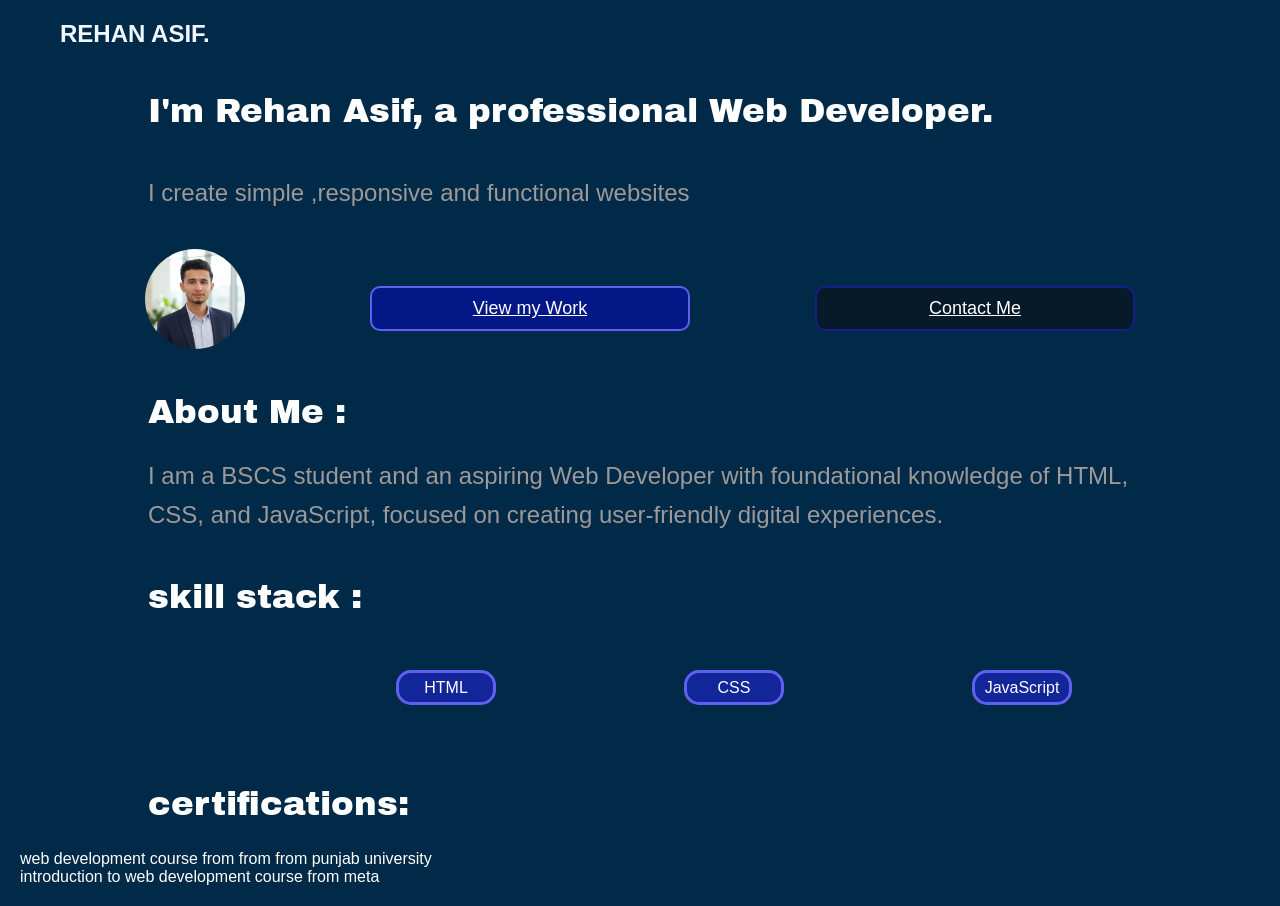
==== index.html @ 9f4f7d63 "upd" ====
<!DOCTYPE html>
<html lang="en">
<head>
    <meta charset="UTF-8">
    <meta name="viewport" content="width=device-width, initial-scale=1.0">
    <title>Document</title>
    <link rel="stylesheet" href="style.css">
    <link rel="preconnect" href="https://fonts.googleapis.com">
<link rel="preconnect" href="https://fonts.gstatic.com" crossorigin>
<link href="https://fonts.googleapis.com/css2?family=Archivo+Black&display=swap" rel="stylesheet">
<link rel="stylesheet" href="https://cdnjs.cloudflare.com/ajax/libs/font-awesome/6.5.1/css/all.min.css">
</head>
<body>
    <header>
<nav>
    <ul>
        <li id="name"><a >REHAN ASIF.</a></li>
      
    </ul>
</nav><br>
<br>

    </header>
   <p class="fontsty">I'm Rehan Asif, a professional Web Developer.</p>
<br><br>
<p class=" tagline"> I create simple ,responsive and functional websites </p>
<br><br> 
<div id="container"> 
   <div  id="pf" >  <img src="pic.jpeg" alt="profile pic">  </div>
     <div  id="mywork" > <a href="mywork.html" id="myworkp"> View  my Work</a></div>
     <div  id="contactme" > <a href="mailto:g438391@gmail.com" id="contactmep"> Contact Me</a></div>
 </div>  <br><br>
  <p class="fontsty"> About Me : </p><br>
 <p class="tagline">  I am a BSCS student and an aspiring Web Developer with foundational knowledge of HTML, CSS, and JavaScript, focused on creating user-friendly digital experiences.
 </p><br><br>
  <p class="fontsty"> skill stack :</p><br>

<br>
  <div id="container"> <br>
   
     <div  id="skp" >   HTML</div>
    <div  id="skp" >   CSS</div>
    <div  id="skp" >   JavaScript</div>
  </div>
    <br><br><br><br>
<p class="fontsty"> certifications:</p><br>    

web development course from from from punjab university <br>
introduction to web development course from meta     <br>
</body>

</html>
---- style.css ----
* {
    box-sizing: border-box;
    margin: 0;
    padding-top: 3 ; ;
}

body {
    background-color: hsl(205, 100%, 14%);
    color: white;
    font-family: Arial, sans-serif;
    padding: 20px; 
    
    overflow-x: hidden; /* Ye lineeeeeeeeeeeee horizontal slider ko roooooaak deti hai or ham ye har dafa use kerren geeeee */
}

nav ul {
    list-style-type: none;
}

nav ul li {


    display: inline;
    margin-right: 10px;
    color: aliceblue;
}

#name {
    font-size: 24px;
    font-weight: bold;
    width: 70vw
    ;
    margin-bottom: 20px;
}

p {
    font-family: Arial, sans-serif;
    font-size: 34px;
    line-height: 1.6;
 
 
 
    color: rgb(255, 255, 255);
    margin-left: 10vw;
    margin-right: 10vw;
}

.fontsty {
 
    font-family: "Archivo Black", sans-serif;
 
    font-weight: 400;
    font-style: normal;
}

.tagline {
    color: rgb(157, 153, 153);
 
 
    font-size: 24px;
}


img {
    width: 100px;
    height: 100px;
    border-radius: 50%;
   
    object-fit: cover;
float: left;
}



#container {

    display: flex;

    align-items: center;
    justify-content: space-evenly;
}




#mywork {
    display: flex;
    background-color: rgba(7, 4, 205, 0.475);
    margin-top: 20px;
    width: 25vw;
    align-items: center;
    justify-content: center;
    border-radius: 10px;
    border: solid rgba(97, 97, 244, 0.982) 2px;
}




#myworkp, #contactmep {
    font-size: 18px;
    color: white;
    text-align: center;
    padding: 10px;
}

#contactme {
    display: flex;
    background-color: rgba(14, 10, 10, 0.475);
    margin-top: 20px;




    width: 25vw;


    align-items: center;
    justify-content: center;
    border-radius: 10px;

    border: 2px solid rgba(40, 37, 251, 0.475);
}

#skp {
    display: flex;
    background-color: rgba(39, 35, 246, 0.475);
    margin-top: 10px;
    width: 100px;
    height: 35px;
    align-items: center;
    justify-content: center;
    border-radius: 15px;
    border: solid rgba(97, 97, 244, 0.982);
}

/* Featured Projects Container */
#container2 {
    display: flex;
    align-items: center;
    justify-content: space-evenly;
    flex-wrap: wrap; /* Bohat zaroori Taake images niche move ho saken */


    gap: 20px; /* Margins ki bajaye gap use karen, slider nahi aye ga */
    margin-top: 30px;

}




/* Project Images Style (Same as your original .a class but fixed) */
.a, .b, .c {
    width: 300px; /* Viewport units (vw) ki bajaye pixels use kiye hain slider rokne ke liye */
    height: 300px;
    border-radius: 10%;
    object-fit: cover;
}
.home-btn {
  font-size: 24px;   /* سائز بڑا کرنے کے لیے */
  color: #e2e7e9;       /* اپنی مرضی کا کلر دے دیں */
  text-decoration: none;
}
.home-btn:hover {
  color: #007bff;    /* ماؤس اوپر لانے پر کلر چینج ہوگا */
}
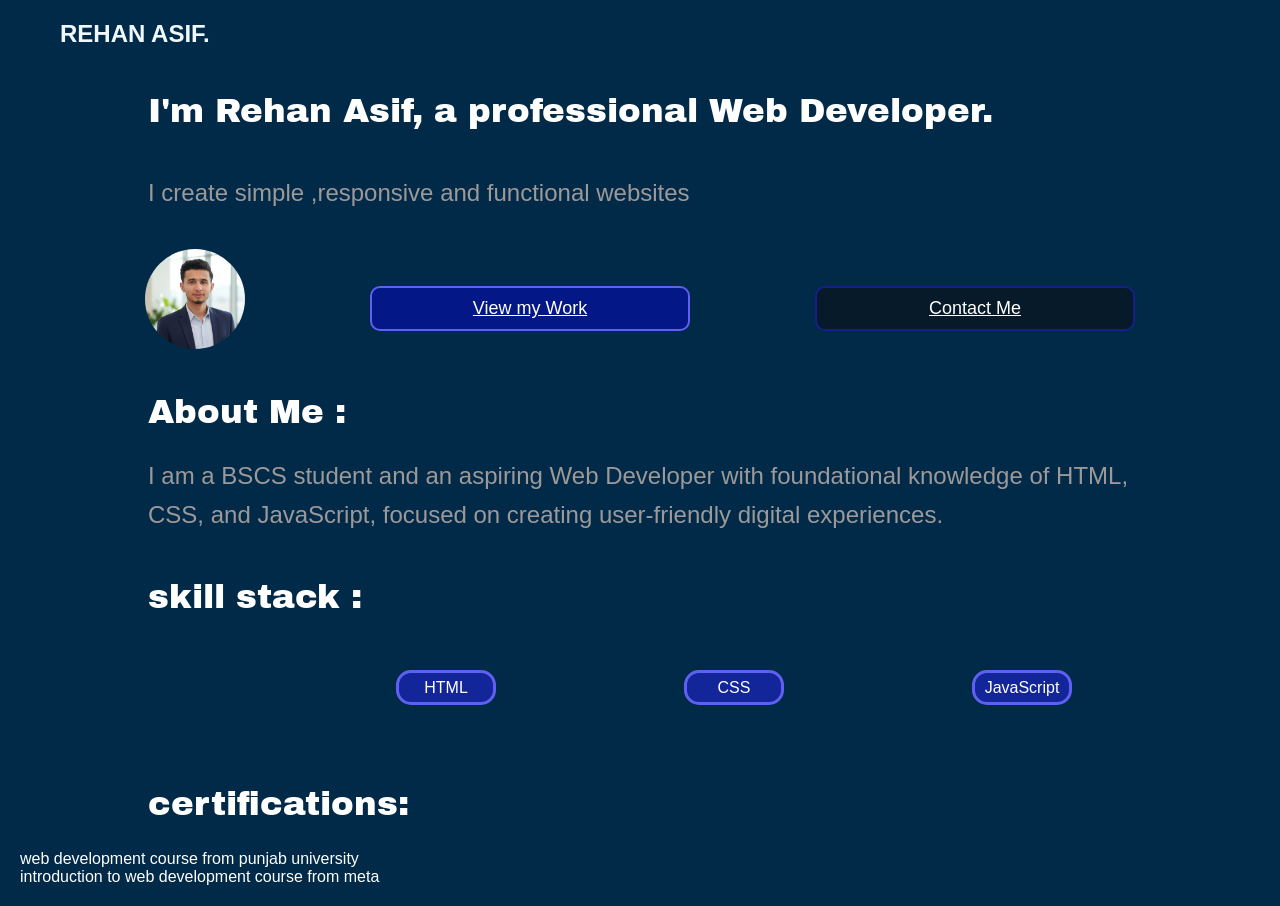
==== commit b1e63422: "new" ====
--- a/index.html
+++ b/index.html
@@ -45,7 +45,7 @@
     <br><br><br><br>
 <p class="fontsty"> certifications:</p><br>    
 
-web development course from from from punjab university <br>
+web development course from punjab university <br>
 introduction to web development course from meta     <br>
 </body>
 
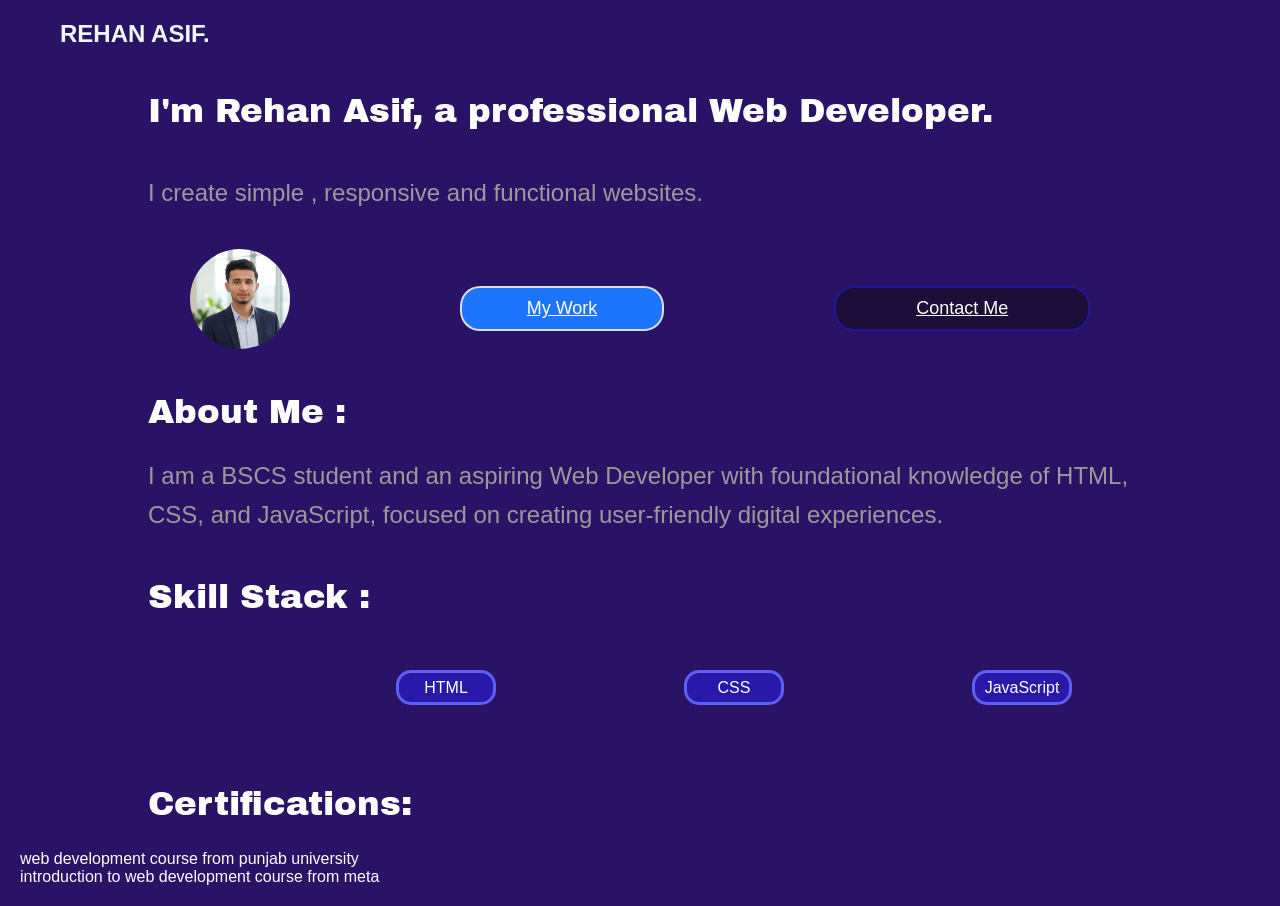
==== commit 71fa8604: "updated" ====
--- a/index.html
+++ b/index.html
@@ -23,17 +23,17 @@
     </header>
    <p class="fontsty">I'm Rehan Asif, a professional Web Developer.</p>
 <br><br>
-<p class=" tagline"> I create simple ,responsive and functional websites </p>
+<p class=" tagline"> I create simple , responsive and functional websites. </p>
 <br><br> 
 <div id="container"> 
    <div  id="pf" >  <img src="pic.jpeg" alt="profile pic">  </div>
-     <div  id="mywork" > <a href="mywork.html" id="myworkp"> View  my Work</a></div>
+     <div  id="mywork" > <a href="mywork.html" id="myworkp"> My Work</a></div>
      <div  id="contactme" > <a href="mailto:g438391@gmail.com" id="contactmep"> Contact Me</a></div>
  </div>  <br><br>
   <p class="fontsty"> About Me : </p><br>
  <p class="tagline">  I am a BSCS student and an aspiring Web Developer with foundational knowledge of HTML, CSS, and JavaScript, focused on creating user-friendly digital experiences.
  </p><br><br>
-  <p class="fontsty"> skill stack :</p><br>
+  <p class="fontsty"> Skill Stack :</p><br>
 
 <br>
   <div id="container"> <br>
@@ -43,7 +43,7 @@
     <div  id="skp" >   JavaScript</div>
   </div>
     <br><br><br><br>
-<p class="fontsty"> certifications:</p><br>    
+<p class="fontsty"> Certifications:</p><br>    
 
 web development course from punjab university <br>
 introduction to web development course from meta     <br>
--- a/style.css
+++ b/style.css
@@ -5,12 +5,13 @@
 }
 
 body {
-    background-color: hsl(205, 100%, 14%);
+    background-color: hwb(257 7% 60%);
     color: white;
     font-family: Arial, sans-serif;
     padding: 20px; 
     
     overflow-x: hidden; /* Ye lineeeeeeeeeeeee horizontal slider ko roooooaak deti hai or ham ye har dafa use kerren geeeee */
+
 }
 
 nav ul {
@@ -85,13 +86,13 @@
 
 #mywork {
     display: flex;
-    background-color: rgba(7, 4, 205, 0.475);
+    background-color:#1c75fa ;
     margin-top: 20px;
-    width: 25vw;
+    width: 16vw;
     align-items: center;
     justify-content: center;
-    border-radius: 10px;
-    border: solid rgba(97, 97, 244, 0.982) 2px;
+    border-radius: 20px;
+    border: solid rgba(223, 223, 241, 0.982) 2px;
 }
 
 
@@ -112,12 +113,12 @@
 
 
 
-    width: 25vw;
+    width: 20vw;
 
 
     align-items: center;
     justify-content: center;
-    border-radius: 10px;
+    border-radius: 20px;
 
     border: 2px solid rgba(40, 37, 251, 0.475);
 }
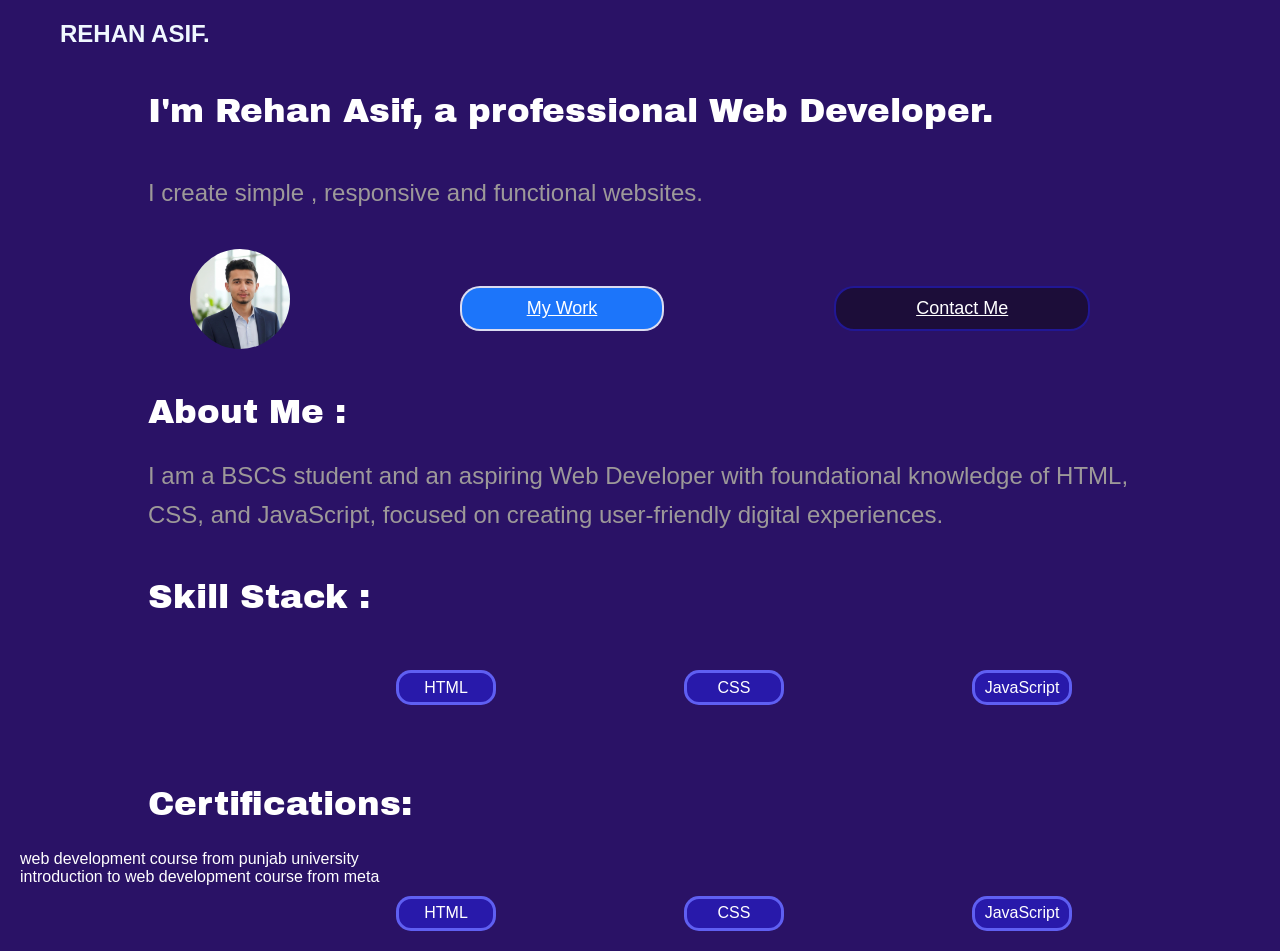
==== commit ef3837d9: "latest commit message" ====
--- a/index.html
+++ b/index.html
@@ -47,6 +47,12 @@
 
 web development course from punjab university <br>
 introduction to web development course from meta     <br>
+<div id="container"> <br>
+   
+     <div  id="skp" >   HTML</div>
+    <div  id="skp" >   CSS</div>
+    <div  id="skp" >   JavaScript</div>
+  </div>
 </body>
 
 </html> 
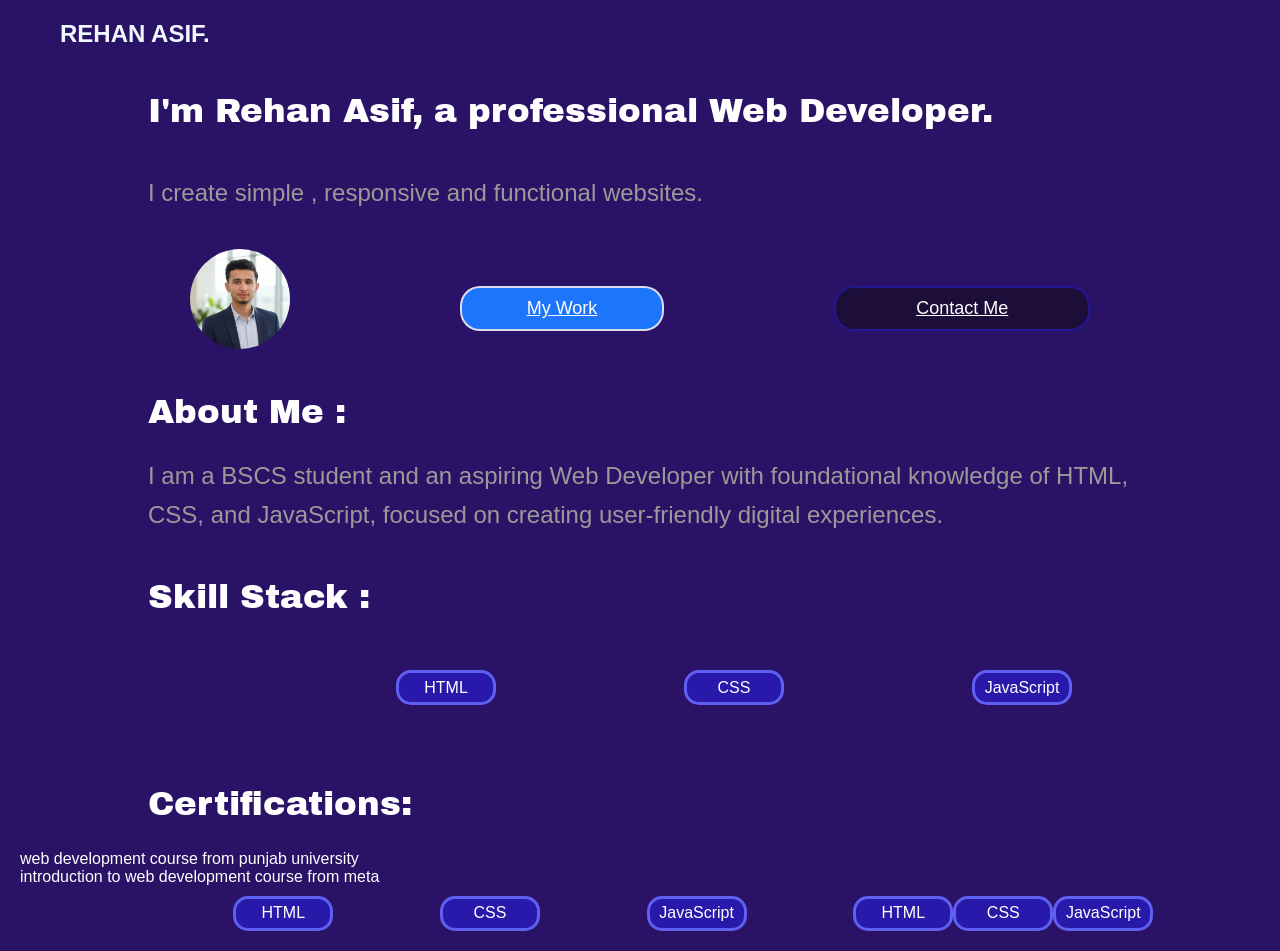
==== commit 8a2fe94e: "new" ====
--- a/index.html
+++ b/index.html
@@ -52,6 +52,14 @@
      <div  id="skp" >   HTML</div>
     <div  id="skp" >   CSS</div>
     <div  id="skp" >   JavaScript</div>
+
+    <div id="container"> <br>
+   
+     <div  id="skp" >   HTML</div>
+    <div  id="skp" >   CSS</div>
+    <div  id="skp" >   JavaScript</div>
+  </div>
+  
   </div>
 </body>
 
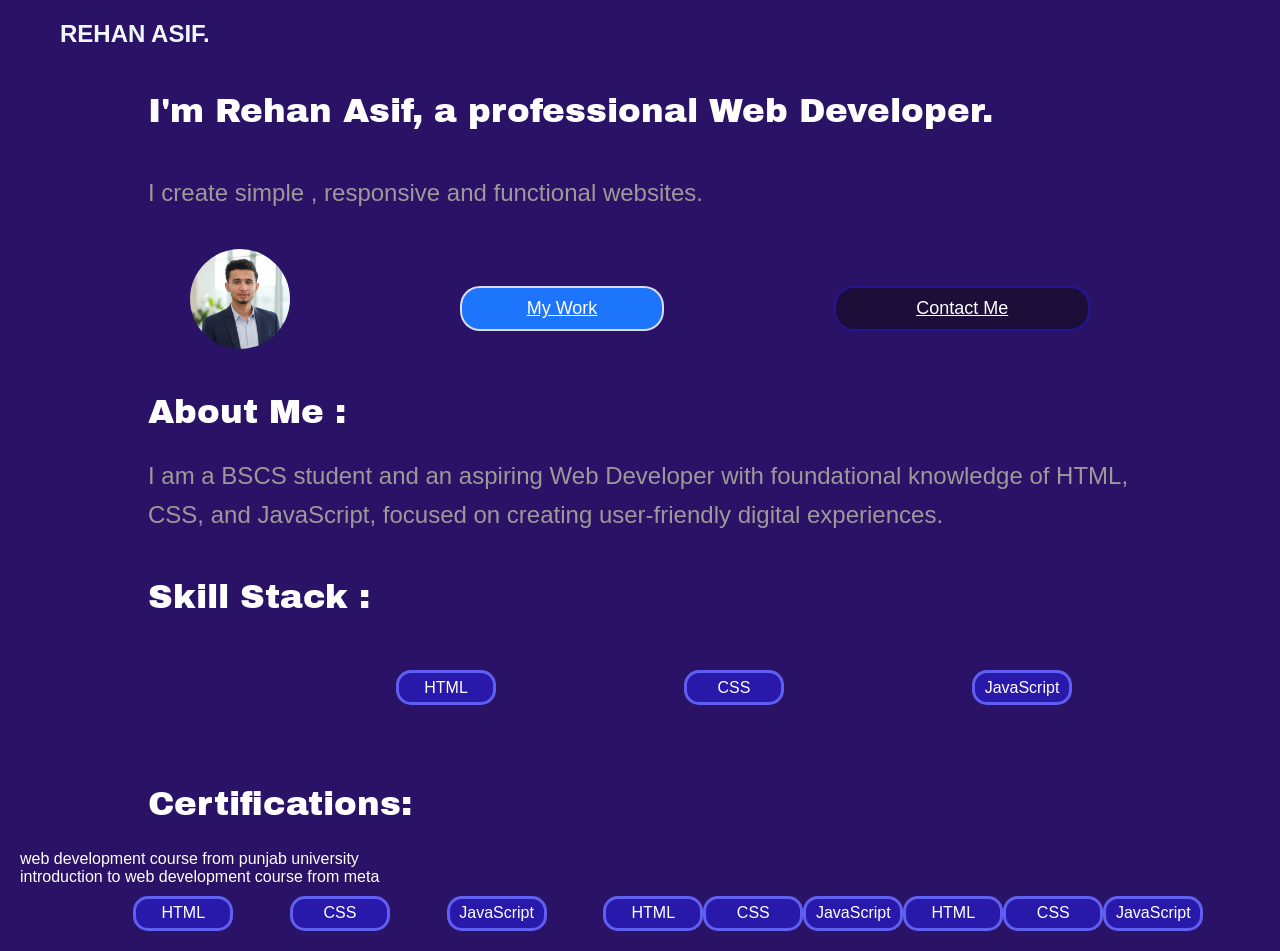
==== commit 4b3deae4: "new" ====
--- a/index.html
+++ b/index.html
@@ -58,8 +58,14 @@
      <div  id="skp" >   HTML</div>
     <div  id="skp" >   CSS</div>
     <div  id="skp" >   JavaScript</div>
+    <div id="container"> <br>
+   
+     <div  id="skp" >   HTML</div>
+    <div  id="skp" >   CSS</div>
+    <div  id="skp" >   JavaScript</div>
+  </div> 
   </div>
-  
+
   </div>
 </body>
 
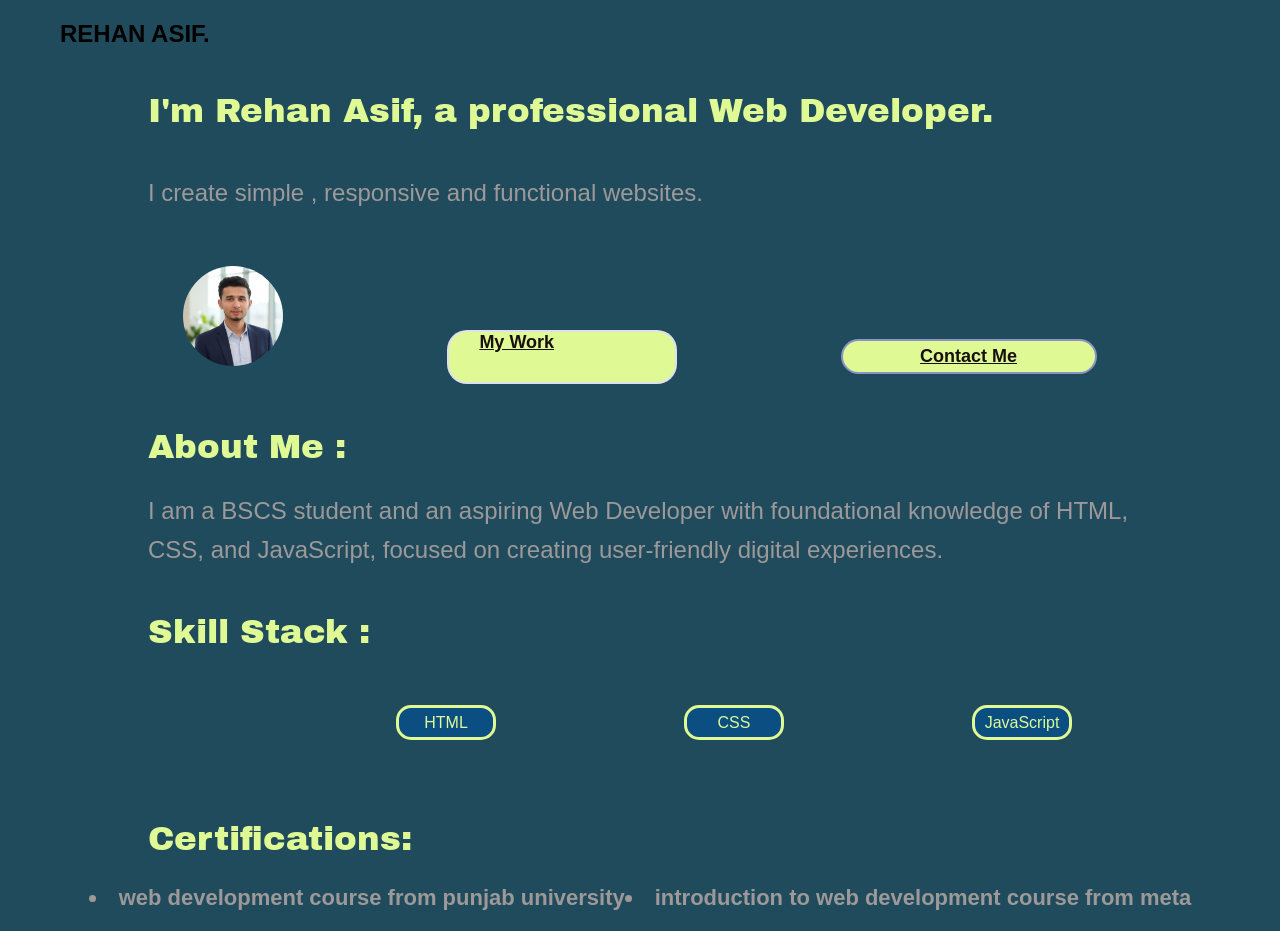
==== commit 7c307558: "new" ====
--- a/index.html
+++ b/index.html
@@ -27,7 +27,7 @@
 <br><br> 
 <div id="container"> 
    <div  id="pf" >  <img src="pic.jpeg" alt="profile pic">  </div>
-     <div  id="mywork" > <a href="mywork.html" id="myworkp"> My Work</a></div>
+     <div  id="mywork" > <a href="mywork.html" id="myworkp"> My  Work</a></div>
      <div  id="contactme" > <a href="mailto:g438391@gmail.com" id="contactmep"> Contact Me</a></div>
  </div>  <br><br>
   <p class="fontsty"> About Me : </p><br>
@@ -43,28 +43,21 @@
     <div  id="skp" >   JavaScript</div>
   </div>
     <br><br><br><br>
-<p class="fontsty"> Certifications:</p><br>    
+
+
+
+<p class="fontsty"> Certifications:</p><br>
+
+<div id="cercont"> <br>
+<li id="listcertif">
 
 web development course from punjab university <br>
+
+</li><li id="listcertif">
+    
 introduction to web development course from meta     <br>
-<div id="container"> <br>
+</li>
    
-     <div  id="skp" >   HTML</div>
-    <div  id="skp" >   CSS</div>
-    <div  id="skp" >   JavaScript</div>
-
-    <div id="container"> <br>
-   
-     <div  id="skp" >   HTML</div>
-    <div  id="skp" >   CSS</div>
-    <div  id="skp" >   JavaScript</div>
-    <div id="container"> <br>
-   
-     <div  id="skp" >   HTML</div>
-    <div  id="skp" >   CSS</div>
-    <div  id="skp" >   JavaScript</div>
-  </div> 
-  </div>
 
   </div>
 </body>
--- a/style.css
+++ b/style.css
@@ -5,8 +5,11 @@
 }
 
 body {
-    background-color: hwb(257 7% 60%);
-    color: white;
+    background-color:  #1f4b5d;
+
+
+
+    
     font-family: Arial, sans-serif;
     padding: 20px; 
     
@@ -14,16 +17,14 @@
 
 }
 
-nav ul {
-    list-style-type: none;
-}
 
-nav ul li {
+nav ul li  {
 
 
     display: inline;
     margin-right: 10px;
-    color: aliceblue;
+    color: #000000;
+    
 }
 
 #name {
@@ -41,7 +42,7 @@
  
  
  
-    color: rgb(255, 255, 255);
+    color: #DFF994;
     margin-left: 10vw;
     margin-right: 10vw;
 }
@@ -84,31 +85,34 @@
 
 
 
-#mywork {
+#mywork { /my Work Button Style */
     display: flex;
-    background-color:#1c75fa ;
-    margin-top: 20px;
-    width: 16vw;
+    background-color:#DFF994;
+    margin-top: 9vh;
+    width: 18vw;
+    height: 6vh ;
     align-items: center;
     justify-content: center;
     border-radius: 20px;
     border: solid rgba(223, 223, 241, 0.982) 2px;
+    padding-left: 2vw;
 }
 
 
 
 
-#myworkp, #contactmep {
+#myworkp, #contactmep { /* Text inside buttons my work and contact me */
     font-size: 18px;
-    color: white;
+    color: rgb(24, 16, 16);
     text-align: center;
-    padding: 10px;
+    padding: 5px;
+    font-weight: bold;
 }
 
-#contactme {
+#contactme { /* Contact Me Button Style */
     display: flex;
-    background-color: rgba(14, 10, 10, 0.475);
-    margin-top: 20px;
+    background-color: #DFF994;
+    margin-top: 9vh;
 
 
 
@@ -123,16 +127,17 @@
     border: 2px solid rgba(40, 37, 251, 0.475);
 }
 
-#skp {
+#skp { /* Skill stack Button Style */
     display: flex;
-    background-color: rgba(39, 35, 246, 0.475);
+    background-color:  #0a4e82;
     margin-top: 10px;
     width: 100px;
     height: 35px;
     align-items: center;
     justify-content: center;
     border-radius: 15px;
-    border: solid rgba(97, 97, 244, 0.982);
+    border: solid #DFF994 ;
+    color: #DFF994;
 }
 
 /* Featured Projects Container */
@@ -159,10 +164,32 @@
     object-fit: cover;
 }
 .home-btn {
-  font-size: 24px;   /* سائز بڑا کرنے کے لیے */
-  color: #e2e7e9;       /* اپنی مرضی کا کلر دے دیں */
+  font-size: 24px;   
+  color:#daf413d3 ;      
   text-decoration: none;
 }
 .home-btn:hover {
   color: #007bff;    /* ماؤس اوپر لانے پر کلر چینج ہوگا */
+}
+
+#listcertif{
+
+    
+    align-items: center;
+    justify-content: center;
+    font-size: 22px;
+    font-weight: bold;
+
+color: rgb(157, 153, 153) ;
+
+
+
+}
+#cercont {
+
+display: flex;
+    align-items: center; 
+    justify-content: center;
+        
+    
 }
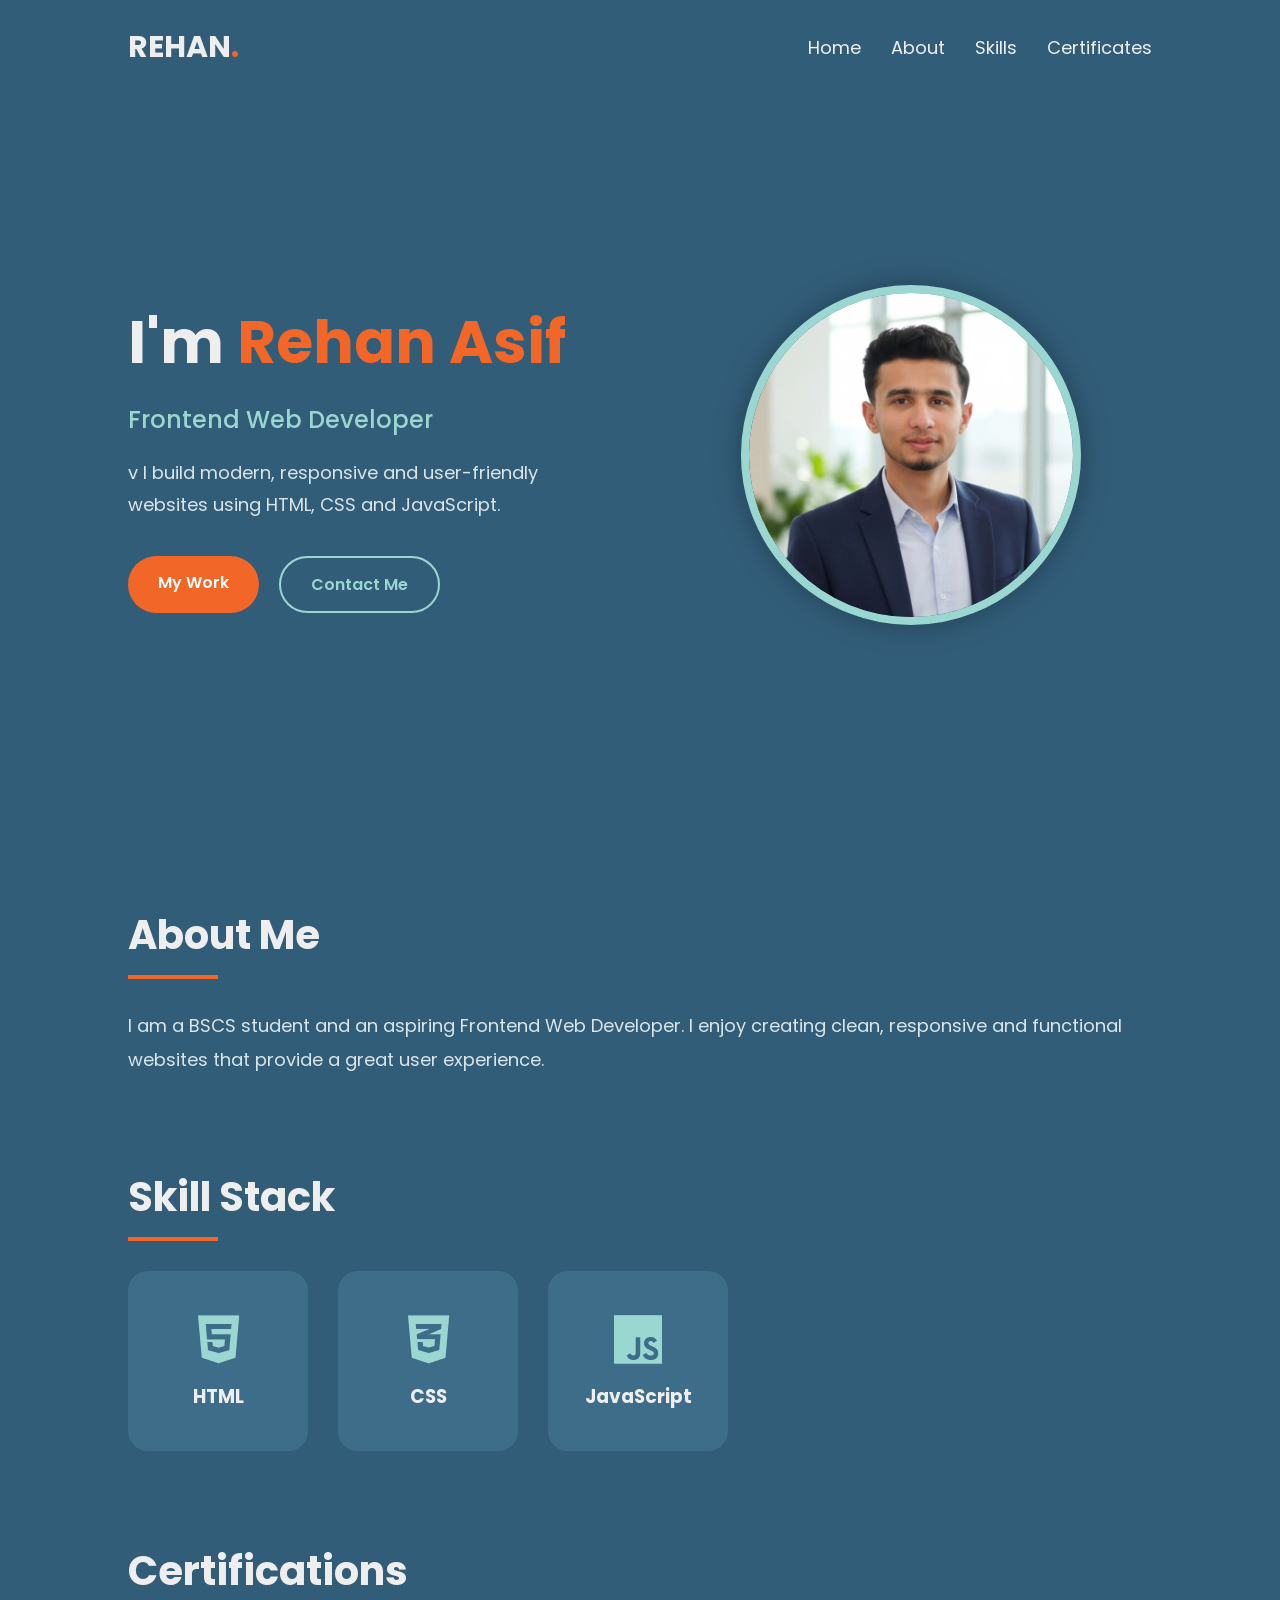
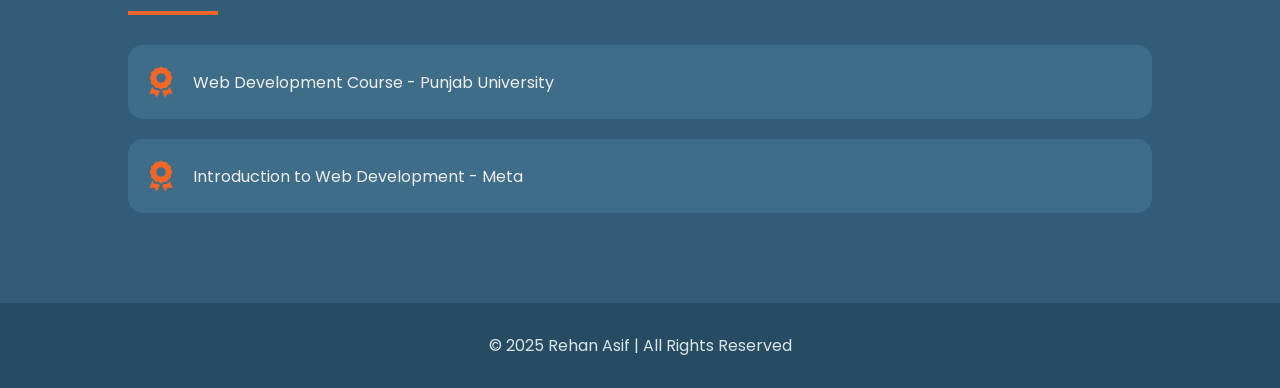
==== commit 3732b45b: "update index.html, mywork.html, and style.css" ====
--- a/index.html
+++ b/index.html
@@ -3,63 +3,156 @@
 <head>
     <meta charset="UTF-8">
     <meta name="viewport" content="width=device-width, initial-scale=1.0">
-    <title>Document</title>
+    <title>Rehan Asif | Portfolio</title>
+
     <link rel="stylesheet" href="style.css">
+
     <link rel="preconnect" href="https://fonts.googleapis.com">
-<link rel="preconnect" href="https://fonts.gstatic.com" crossorigin>
-<link href="https://fonts.googleapis.com/css2?family=Archivo+Black&display=swap" rel="stylesheet">
-<link rel="stylesheet" href="https://cdnjs.cloudflare.com/ajax/libs/font-awesome/6.5.1/css/all.min.css">
+    <link rel="preconnect" href="https://fonts.gstatic.com" crossorigin>
+
+    <link href="https://fonts.googleapis.com/css2?family=Poppins:wght@300;400;500;600;700&display=swap" rel="stylesheet">
+
+    <link rel="stylesheet"
+    href="https://cdnjs.cloudflare.com/ajax/libs/font-awesome/6.5.1/css/all.min.css">
 </head>
+
 <body>
-    <header>
+
+<header>
+
 <nav>
-    <ul>
-        <li id="name"><a >REHAN ASIF.</a></li>
-      
-    </ul>
-</nav><br>
-<br>
 
-    </header>
-   <p class="fontsty">I'm Rehan Asif, a professional Web Developer.</p>
-<br><br>
-<p class=" tagline"> I create simple , responsive and functional websites. </p>
-<br><br> 
-<div id="container"> 
-   <div  id="pf" >  <img src="pic.jpeg" alt="profile pic">  </div>
-     <div  id="mywork" > <a href="mywork.html" id="myworkp"> My  Work</a></div>
-     <div  id="contactme" > <a href="mailto:g438391@gmail.com" id="contactmep"> Contact Me</a></div>
- </div>  <br><br>
-  <p class="fontsty"> About Me : </p><br>
- <p class="tagline">  I am a BSCS student and an aspiring Web Developer with foundational knowledge of HTML, CSS, and JavaScript, focused on creating user-friendly digital experiences.
- </p><br><br>
-  <p class="fontsty"> Skill Stack :</p><br>
+<h2 class="logo">REHAN<span>.</span></h2>
 
-<br>
-  <div id="container"> <br>
-   
-     <div  id="skp" >   HTML</div>
-    <div  id="skp" >   CSS</div>
-    <div  id="skp" >   JavaScript</div>
-  </div>
-    <br><br><br><br>
+<ul>
 
+<li><a href="#">Home</a></li>
+<li><a href="#about">About</a></li>
+<li><a href="#skills">Skills</a></li>
+<li><a href="#certifications">Certificates</a></li>
 
+</ul>
 
-<p class="fontsty"> Certifications:</p><br>
+</nav>
 
-<div id="cercont"> <br>
-<li id="listcertif">
+</header>
 
-web development course from punjab university <br>
+<!-- HERO -->
 
-</li><li id="listcertif">
-    
-introduction to web development course from meta     <br>
-</li>
-   
+<section class="hero">
 
-  </div>
+<div class="hero-text">
+
+<h1>I'm <span>Rehan Asif</span></h1>
+
+<h2>Frontend Web Developer</h2>
+
+<p>
+v 
+I build modern, responsive and user-friendly websites
+using HTML, CSS and JavaScript.
+
+</p>
+
+<div class="buttons">
+
+<a href="mywork.html" class="btn">My Work</a>
+
+<a href="mailto:g438391@gmail.com" class="btn btn2">Contact Me</a>
+
+</div>
+
+</div>
+
+<div class="hero-image">
+
+<img src="pic.jpeg" alt="Profile">
+
+</div>
+
+</section>
+
+<!-- ABOUT -->
+
+<section id="about">
+
+<h2 class="section-title">About Me</h2>
+
+<p class="section-text">
+
+I am a BSCS student and an aspiring Frontend Web Developer.
+I enjoy creating clean, responsive and functional websites
+that provide a great user experience.
+
+</p>
+
+</section>
+
+<!-- SKILLS -->
+
+<section id="skills">
+
+<h2 class="section-title">Skill Stack</h2>
+
+<div class="skills">
+
+<div class="skill-card">
+
+<i class="fa-brands fa-html5"></i>
+
+<h3>HTML</h3>
+
+</div>
+
+<div class="skill-card">
+
+<i class="fa-brands fa-css3-alt"></i>
+
+<h3>CSS</h3>
+
+</div>
+
+<div class="skill-card">
+
+<i class="fa-brands fa-js"></i>
+
+<h3>JavaScript</h3>
+
+</div>
+
+</div>
+
+</section>
+
+<!-- CERTIFICATIONS -->
+
+<section id="certifications">
+
+<h2 class="section-title">Certifications</h2>
+
+<div class="certificate">
+
+<i class="fa-solid fa-award"></i>
+
+<p>Web Development Course - Punjab University</p>
+
+</div>
+
+<div class="certificate">
+
+<i class="fa-solid fa-award"></i>
+
+<p>Introduction to Web Development - Meta</p>
+
+</div>
+
+</section>
+
+<footer>
+
+<p>© 2025 Rehan Asif | All Rights Reserved</p>
+
+</footer>
+
 </body>
-
-</html> +</html>
--- a/style.css
+++ b/style.css
@@ -1,195 +1,482 @@
-* {
-    box-sizing: border-box;
-    margin: 0;
-    padding-top: 3 ; ;
-}
-
-body {
-    background-color:  #1f4b5d;
-
-
-
+/* ===========================
+   GOOGLE FONT
+=========================== */
+
+*{
+    margin:0;
+    padding:0;
+    box-sizing:border-box;
+}
+
+html{
+    scroll-behavior:smooth;
+}
+
+body{
+    font-family:'Poppins',sans-serif;
+    background:#325D79;
+    color:#EFEEEE;
+}
+
+/* ===========================
+   NAVBAR
+=========================== */
+
+header{
+    width:100%;
+    padding:25px 10%;
+}
+
+nav{
+    display:flex;
+    justify-content:space-between;
+    align-items:center;
+}
+
+.logo{
+    color:#EFEEEE;
+    font-size:30px;
+    font-weight:700;
+}
+
+.logo span{
+    color:#F26627;
+}
+
+nav ul{
+    display:flex;
+    list-style:none;
+    gap:30px;
+}
+
+nav a{
+    color:#EFEEEE;
+    text-decoration:none;
+    font-size:18px;
+    transition:.3s;
+}
+
+nav a:hover{
+    color:#9BD7D1;
+}
+
+/* ===========================
+   HERO
+=========================== */
+
+.hero{
+
+    width:80%;
+    margin:auto;
+
+    min-height:80vh;
+
+    display:flex;
+    justify-content:space-between;
+    align-items:center;
+
+    gap:60px;
+
+}
+
+.hero-text{
+
+    flex:1;
+
+}
+
+.hero-text h1{
+
+    font-size:60px;
+    margin-bottom:15px;
+
+}
+
+.hero-text span{
+
+    color:#F26627;
+
+}
+
+.hero-text h2{
+
+    color:#9BD7D1;
+
+    margin-bottom:20px;
+
+    font-weight:500;
+
+}
+
+.hero-text p{
+
+    color:#d9e5e7;
+
+    line-height:1.8;
+
+    font-size:18px;
+
+    max-width:550px;
+
+}
+
+.hero-image{
+
+    flex:1;
+
+    display:flex;
+
+    justify-content:center;
+
+}
+
+.hero-image img{
+
+    width:340px;
+
+    height:340px;
+
+    border-radius:50%;
+
+    object-fit:cover;
+
+    border:8px solid #9BD7D1;
+
+    box-shadow:0 0 30px rgba(0,0,0,.3);
+
+}
+
+/* ===========================
+BUTTONS
+=========================== */
+
+.buttons{
+
+    margin-top:35px;
+
+    display:flex;
+
+    gap:20px;
+
+}
+
+.btn{
+
+    text-decoration:none;
+
+    padding:14px 30px;
+
+    background:#F26627;
+
+    color:white;
+
+    border-radius:50px;
+
+    font-weight:600;
+
+    transition:.3s;
+
+}
+
+.btn:hover{
+
+    background:#F9A26C;
+
+    color:#325D79;
+
+}
+
+.btn2{
+
+    background:transparent;
+
+    border:2px solid #9BD7D1;
+
+    color:#9BD7D1;
+
+}
+
+.btn2:hover{
+
+    background:#9BD7D1;
+
+    color:#325D79;
+
+}
+
+/* ===========================
+SECTIONS
+=========================== */
+
+section{
+
+    width:80%;
+
+    margin:90px auto;
+
+}
+
+.section-title{
+
+    font-size:40px;
+
+    margin-bottom:30px;
+
+    position:relative;
+
+}
+
+.section-title::after{
+
+    content:"";
+
+    width:90px;
+
+    height:4px;
+
+    background:#F26627;
+
+    display:block;
+
+    margin-top:10px;
+
+}
+
+.section-text{
+
+    color:#d9e5e7;
+
+    line-height:1.9;
+
+    font-size:18px;
+
+}
+
+/* ===========================
+SKILLS
+=========================== */
+
+.skills{
+
+    display:flex;
+
+    gap:30px;
+
+    flex-wrap:wrap;
+
+}
+
+.skill-card{
+
+    background:#3E6D89;
+
+    width:180px;
+
+    height:180px;
+
+    border-radius:20px;
+
+    display:flex;
+
+    flex-direction:column;
+
+    justify-content:center;
+
+    align-items:center;
+
+    transition:.3s;
+
+    border:2px solid transparent;
+
+}
+
+.skill-card:hover{
+
+    transform:translateY(-10px);
+
+    border-color:#F26627;
+
+}
+
+.skill-card i{
+
+    font-size:55px;
+
+    color:#9BD7D1;
+
+    margin-bottom:15px;
+
+}
+
+.skill-card h3{
+
+    color:#EFEEEE;
+
+}
+
+/* ===========================
+CERTIFICATES
+=========================== */
+
+.certificate{
+
+    background:#3E6D89;
+
+    margin:20px 0;
+
+    padding:22px;
+
+    border-radius:15px;
+
+    display:flex;
+
+    align-items:center;
+
+    gap:20px;
+
+    transition:.3s;
+
+}
+
+.certificate:hover{
+
+    transform:translateX(10px);
+
+}
+
+.certificate i{
+
+    color:#F26627;
+
+    font-size:30px;
+
+}
+
+/* ===========================
+FOOTER
+=========================== */
+
+footer{
+
+    text-align:center;
+
+    padding:30px;
+
+    margin-top:80px;
+
+    background:#274B63;
+
+}
+
+footer p{
+
+    color:#d9e5e7;
+
+}
+
+/* ===========================
+RESPONSIVE
+=========================== */
+
+@media(max-width:900px){
+
+nav{
+
+    flex-direction:column;
+
+    gap:20px;
+
+}
+
+nav ul{
+
+    flex-wrap:wrap;
+
+    justify-content:center;
+
+}
+
+.hero{
+
+    flex-direction:column-reverse;
+
+    text-align:center;
+
+}
+
+.hero-text p{
+
+    margin:auto;
+
+}
+
+.buttons{
+
+    justify-content:center;
+
+}
+
+.hero-image img{
+
+    width:260px;
+
+    height:260px;
+
+}
+
+.hero-text h1{
+
+    font-size:42px;
+
+}
+
+.section-title{
+
+    text-align:center;
+
+}
+
+.section-title::after{
+
+    margin:10px auto;
+
+}
+
+.skills{
+
+    justify-content:center;
+
+}
+
+}
+#container2{
+    width: 85%;
+    margin: 50px auto;
+
+    display: grid;
+    grid-template-columns: repeat(auto-fit, minmax(300px, 1fr));
+
+    gap: 30px;
+    align-items: start;
     
-    font-family: Arial, sans-serif;
-    padding: 20px; 
+}
+proj1:hover {
+    transform: translateY(-10px);
+    border-color: #F26627;
     
-    overflow-x: hidden; /* Ye lineeeeeeeeeeeee horizontal slider ko roooooaak deti hai or ham ye har dafa use kerren geeeee */
-
-}
-
-
-nav ul li  {
-
-
-    display: inline;
-    margin-right: 10px;
-    color: #000000;
-    
-}
-
-#name {
-    font-size: 24px;
-    font-weight: bold;
-    width: 70vw
-    ;
-    margin-bottom: 20px;
-}
-
-p {
-    font-family: Arial, sans-serif;
-    font-size: 34px;
-    line-height: 1.6;
- 
- 
- 
-    color: #DFF994;
-    margin-left: 10vw;
-    margin-right: 10vw;
-}
-
-.fontsty {
- 
-    font-family: "Archivo Black", sans-serif;
- 
-    font-weight: 400;
-    font-style: normal;
-}
-
-.tagline {
-    color: rgb(157, 153, 153);
- 
- 
-    font-size: 24px;
-}
-
-
-img {
-    width: 100px;
-    height: 100px;
-    border-radius: 50%;
-   
-    object-fit: cover;
-float: left;
-}
-
-
-
-#container {
-
+
+}
+
+.project-card {
+    background: #3E6D89;
+    width: 100%;
+    height: 100%;
+    border-radius: 20px;
     display: flex;
-
+    flex-direction: column;
+    justify-content: center;
     align-items: center;
-    justify-content: space-evenly;
-}
-
-
-
-
-#mywork { /my Work Button Style */
-    display: flex;
-    background-color:#DFF994;
-    margin-top: 9vh;
-    width: 18vw;
-    height: 6vh ;
-    align-items: center;
-    justify-content: center;
-    border-radius: 20px;
-    border: solid rgba(223, 223, 241, 0.982) 2px;
-    padding-left: 2vw;
-}
-
-
-
-
-#myworkp, #contactmep { /* Text inside buttons my work and contact me */
-    font-size: 18px;
-    color: rgb(24, 16, 16);
-    text-align: center;
-    padding: 5px;
-    font-weight: bold;
-}
-
-#contactme { /* Contact Me Button Style */
-    display: flex;
-    background-color: #DFF994;
-    margin-top: 9vh;
-
-
-
-
-    width: 20vw;
-
-
-    align-items: center;
-    justify-content: center;
-    border-radius: 20px;
-
-    border: 2px solid rgba(40, 37, 251, 0.475);
-}
-
-#skp { /* Skill stack Button Style */
-    display: flex;
-    background-color:  #0a4e82;
-    margin-top: 10px;
-    width: 100px;
-    height: 35px;
-    align-items: center;
-    justify-content: center;
-    border-radius: 15px;
-    border: solid #DFF994 ;
-    color: #DFF994;
-}
-
-/* Featured Projects Container */
-#container2 {
-    display: flex;
-    align-items: center;
-    justify-content: space-evenly;
-    flex-wrap: wrap; /* Bohat zaroori Taake images niche move ho saken */
-
-
-    gap: 20px; /* Margins ki bajaye gap use karen, slider nahi aye ga */
-    margin-top: 30px;
-
-}
-
-
-
-
-/* Project Images Style (Same as your original .a class but fixed) */
-.a, .b, .c {
-    width: 300px; /* Viewport units (vw) ki bajaye pixels use kiye hain slider rokne ke liye */
-    height: 300px;
-    border-radius: 10%;
-    object-fit: cover;
-}
-.home-btn {
-  font-size: 24px;   
-  color:#daf413d3 ;      
-  text-decoration: none;
-}
-.home-btn:hover {
-  color: #007bff;    /* ماؤس اوپر لانے پر کلر چینج ہوگا */
-}
-
-#listcertif{
-
-    
-    align-items: center;
-    justify-content: center;
-    font-size: 22px;
-    font-weight: bold;
-
-color: rgb(157, 153, 153) ;
-
-
-
-}
-#cercont {
-
-display: flex;
-    align-items: center; 
-    justify-content: center;
-        
-    
+    transition: .5s;
+    border: 2px solid transparent;
+
 }
